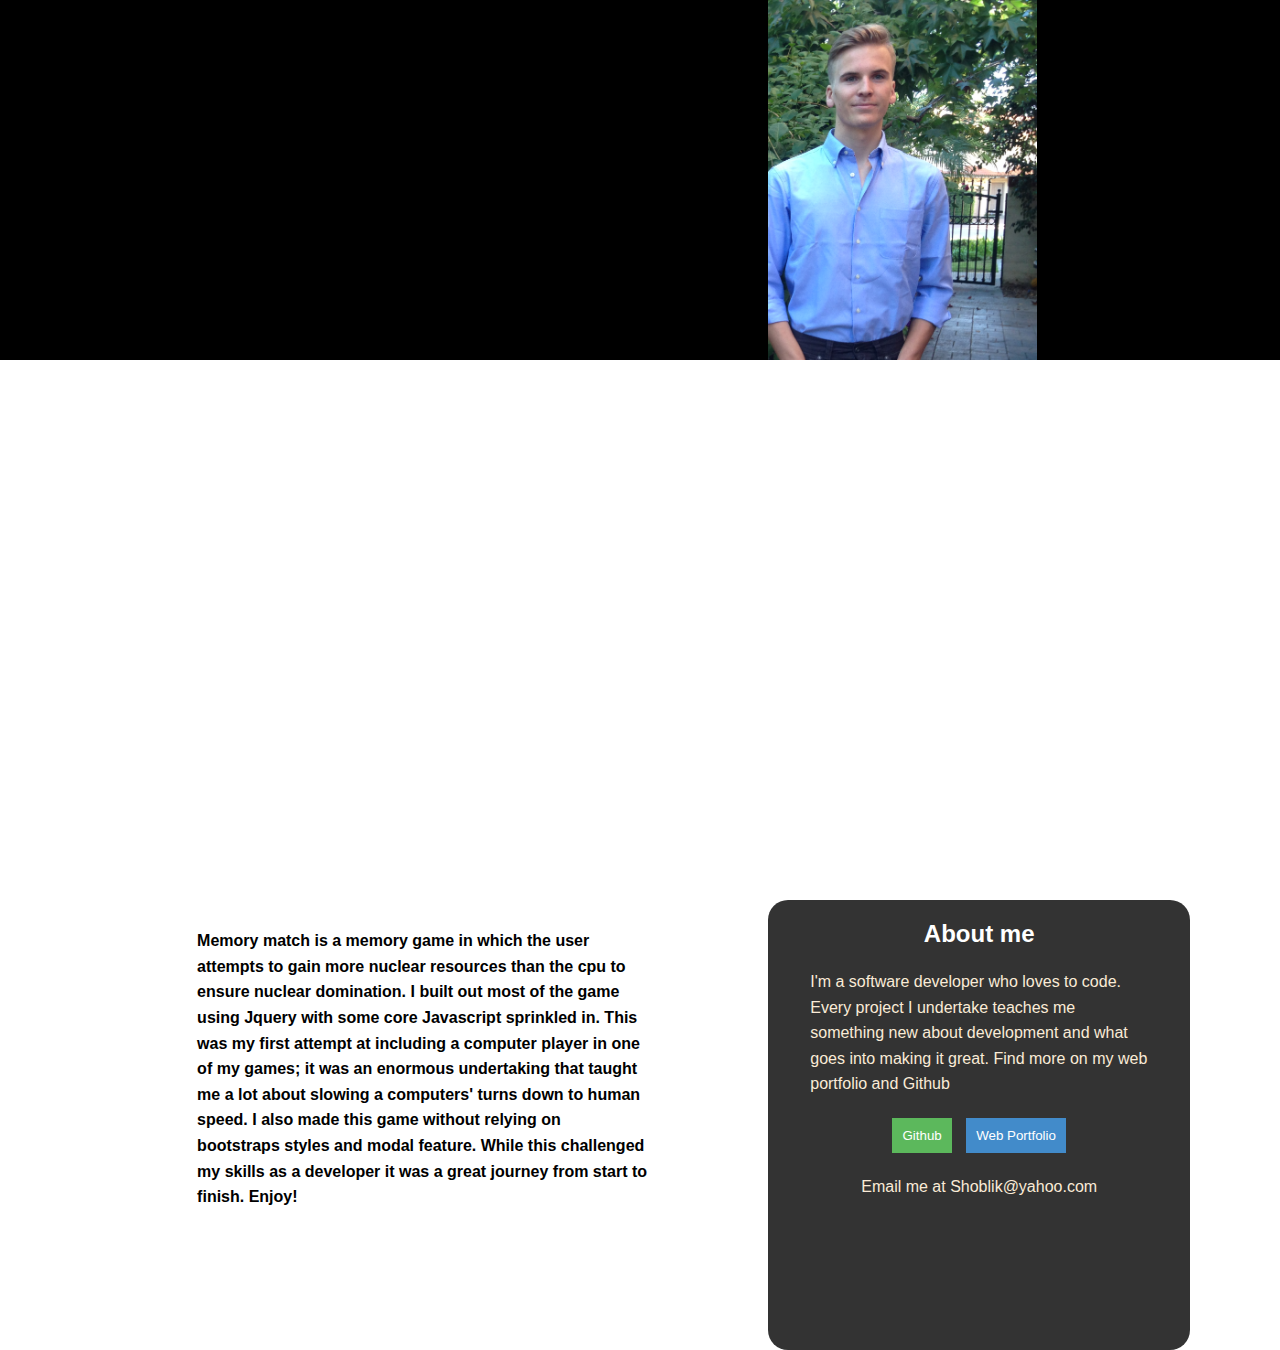
==== about_page/index.html @ 27b8e388 "I'm going to mess with my AI pushing for saftey" ====
<!DOCTYPE html>
<html lang="en">
<head>
    <meta charset="UTF-8">
    <title>About Memory Match</title>
    <script src="https://code.jquery.com/jquery-3.2.1.js" integrity="sha256-DZAnKJ/6XZ9si04Hgrsxu/8s717jcIzLy3oi35EouyE=" crossorigin="anonymous"></script>
    <link rel="stylesheet" href="style.css">
    <script src="main.js"></script>
</head>
<body>
    <header>
            <h1 class="name">Simon Hoblik</h1>
            <h1 class="title">About Memory Match</h1>
            <div class="simonImg"></div>
    </header>
    <main>
        <div class="about">
            <p>Memory match is a memory game in which the user attempts to gain more nuclear resources
            than the cpu to ensure nuclear domination. I built out most of the game using Jquery with some core
            Javascript sprinkled in. This was my first attempt at including a computer player in one of my games;
            it was an enormous undertaking that taught me a lot about slowing a computers' turns down to human speed.
            I also made this game without relying on bootstraps styles and modal feature. While this challenged
            my skills as a developer it was a great journey from start to finish. Enjoy!</p>
        </div>
        <div class="aboutMe">
            <h2>About me</h2>
            <p>I'm a software developer who loves to code. Every project I undertake
            teaches me something new about development and what goes into making it great.
            Find more on my web portfolio and Github</p>
            <div class="wrapper">
                <button class="githubBtn" onclick="location.href = 'https://github.com/Shoblik'">Github</button></a>
                <button class="portfolioBtn" onclick="location.href = '#'">Web Portfolio</button>
            </div>
            <p class="email">Email me at Shoblik@yahoo.com</p>
        </div>
    </main>

</body>
</html>
---- about_page/style.css ----
* {
    margin: 0;
    font-family: sans-serif;
}
body {
    overflow: hidden;
}
header {
    width: 100%;
    height: 40vh;
    background-color: black;
}
header h1 {
    z-index: 0;
    color: white;
    position: absolute;
    left: 15%;
    font-size: 3em;
    top: 50vh;
}
.simonImg {
    display: inline-block;
    background-image: url(images/sexy_nature_pic.JPG);
    background-size: 83vh;
    background-position: top right;
    height: 40vh;
    width: 21%;
    position: relative;
    left: 60%;
}
main {
    z-index:2;
    position: relative;
    width: 100%;
    height: 60vh;
    background-image: url('http://cdn.ebaumsworld.com/mediaFiles/picture/2093252/83711051.jpg');
    background-position: center right;')
}
.about, .aboutMe {
    display: inline-block;
    vertical-align: top;
    position: absolute;
    border-radius: 20px;
    top: 100%;
}
.about {
    width: 44%;
    height: 50vh;
    background-color: rgba(255,255,255, .8);
    left: 11%;

}
.aboutMe {
    width: 33%;
    height: 50vh;
    background-color: rgba(0,0,0, .8);
    left: 60%;

}
.aboutMe h2 {
    text-align: center;
    color: white;
    margin-top: 20px;
}
.aboutMe p, .about p {
    color: antiquewhite;
    margin: 5% 10%;
    line-height: 160%;
}
.wrapper {
    width: 100%;
    text-align: center;
}
.aboutMe .email {
    text-align: center;
}
.aboutMe button {
    margin: 0 5px;
    padding: 10px;
    border-style: none;
    color: white;
}
.portfolioBtn {
    background-color: rgb(66,139,202);
}
.githubBtn {
    background-color: rgb(92,184,92);
}
.about p {
    color: black;
    font-weight: 600;
}
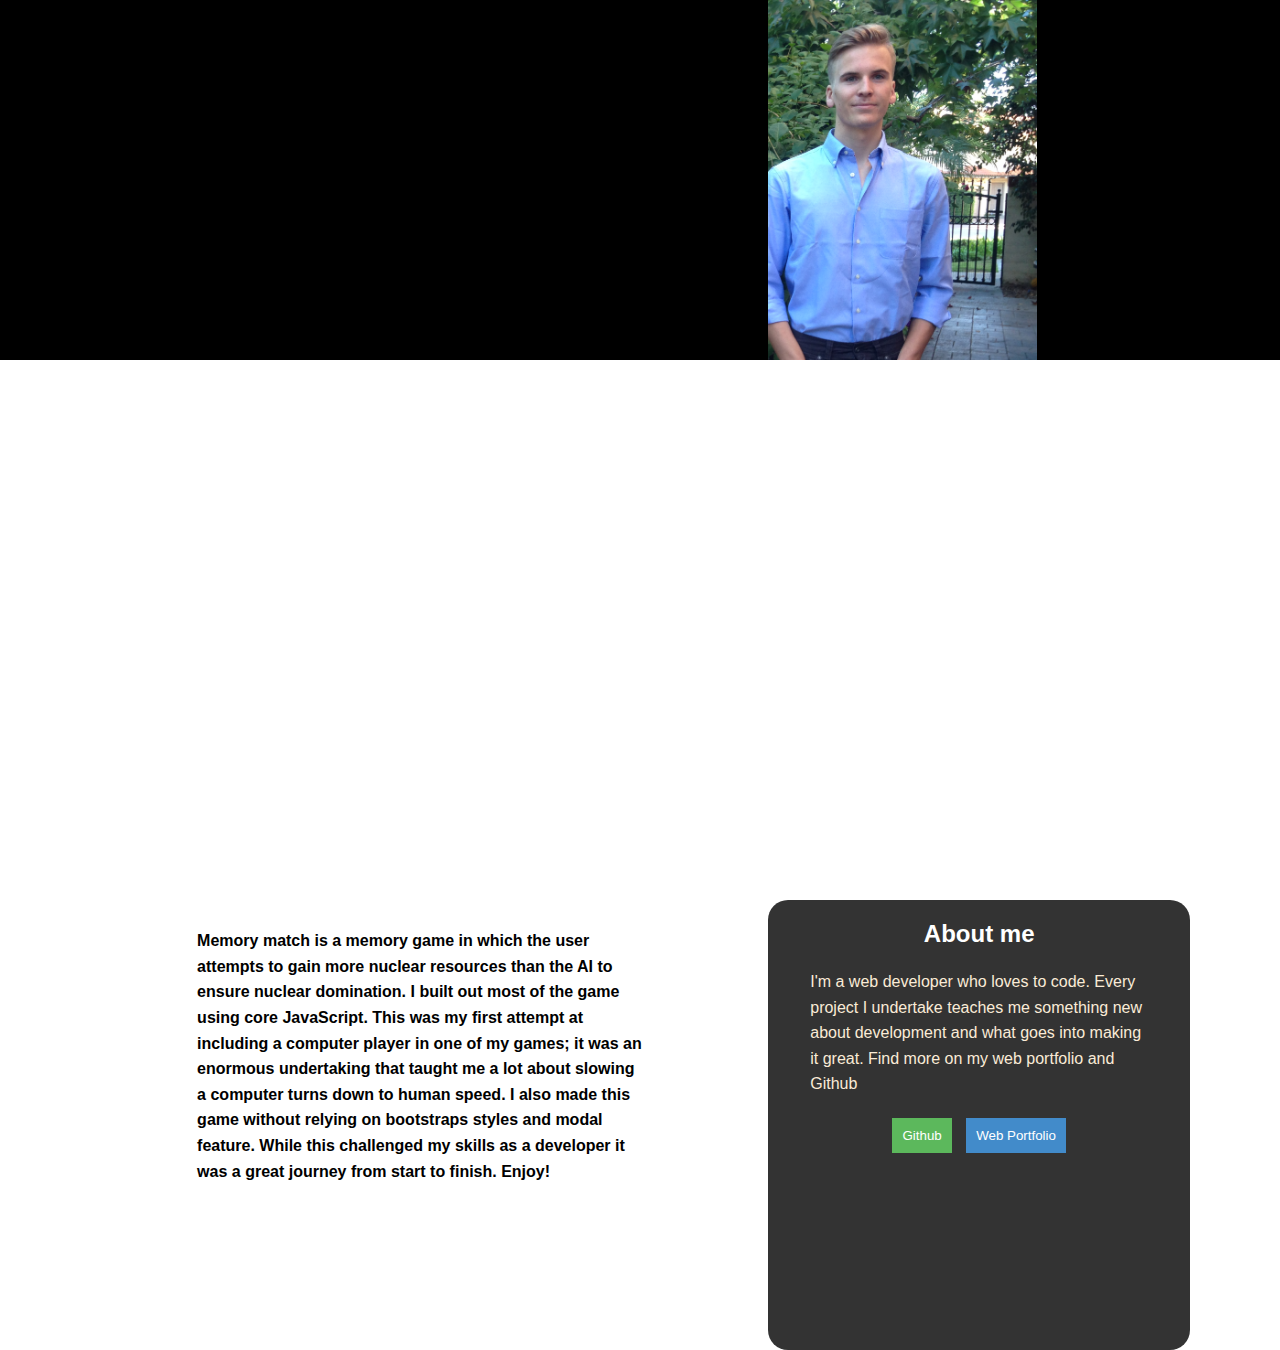
==== commit 69faec79: "added in some buttons that add to the user experience as well as playing around with the info page f" ====
--- a/about_page/index.html
+++ b/about_page/index.html
@@ -16,22 +16,20 @@
     <main>
         <div class="about">
             <p>Memory match is a memory game in which the user attempts to gain more nuclear resources
-            than the cpu to ensure nuclear domination. I built out most of the game using Jquery with some core
-            Javascript sprinkled in. This was my first attempt at including a computer player in one of my games;
-            it was an enormous undertaking that taught me a lot about slowing a computers' turns down to human speed.
+            than the AI to ensure nuclear domination. I built out most of the game using core JavaScript. This was my first attempt at including a computer player in one of my games;
+            it was an enormous undertaking that taught me a lot about slowing a computer turns down to human speed.
             I also made this game without relying on bootstraps styles and modal feature. While this challenged
             my skills as a developer it was a great journey from start to finish. Enjoy!</p>
         </div>
         <div class="aboutMe">
             <h2>About me</h2>
-            <p>I'm a software developer who loves to code. Every project I undertake
+            <p>I'm a web developer who loves to code. Every project I undertake
             teaches me something new about development and what goes into making it great.
             Find more on my web portfolio and Github</p>
             <div class="wrapper">
-                <button class="githubBtn" onclick="location.href = 'https://github.com/Shoblik'">Github</button></a>
-                <button class="portfolioBtn" onclick="location.href = '#'">Web Portfolio</button>
+                <button class="githubBtn" onclick="location.href = 'https://github.com/Shoblik'">Github</button>
+                <button class="portfolioBtn" onclick="location.href = 'http://simonhoblik.com'">Web Portfolio</button>
             </div>
-            <p class="email">Email me at Shoblik@yahoo.com</p>
         </div>
     </main>
 
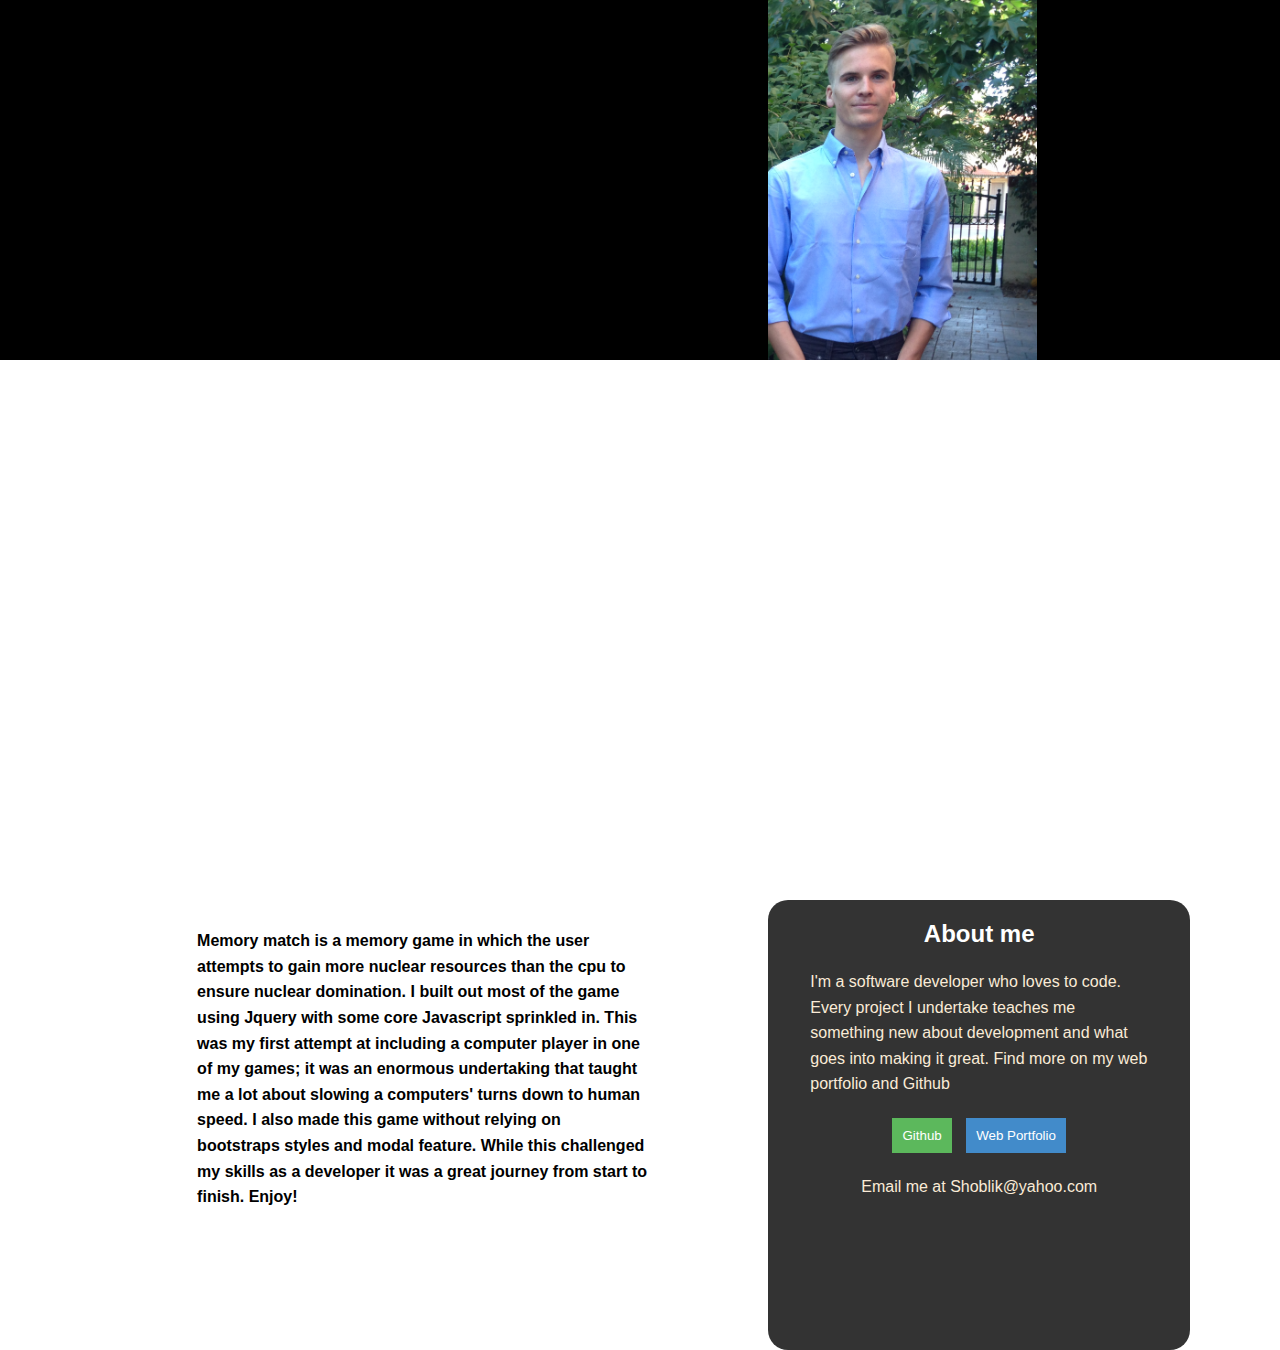
==== commit d24727aa: "Revert "forcing landscape orientation on mobile devices"" ====
--- a/about_page/index.html
+++ b/about_page/index.html
@@ -16,20 +16,22 @@
     <main>
         <div class="about">
             <p>Memory match is a memory game in which the user attempts to gain more nuclear resources
-            than the AI to ensure nuclear domination. I built out most of the game using core JavaScript. This was my first attempt at including a computer player in one of my games;
-            it was an enormous undertaking that taught me a lot about slowing a computer turns down to human speed.
+            than the cpu to ensure nuclear domination. I built out most of the game using Jquery with some core
+            Javascript sprinkled in. This was my first attempt at including a computer player in one of my games;
+            it was an enormous undertaking that taught me a lot about slowing a computers' turns down to human speed.
             I also made this game without relying on bootstraps styles and modal feature. While this challenged
             my skills as a developer it was a great journey from start to finish. Enjoy!</p>
         </div>
         <div class="aboutMe">
             <h2>About me</h2>
-            <p>I'm a web developer who loves to code. Every project I undertake
+            <p>I'm a software developer who loves to code. Every project I undertake
             teaches me something new about development and what goes into making it great.
             Find more on my web portfolio and Github</p>
             <div class="wrapper">
-                <button class="githubBtn" onclick="location.href = 'https://github.com/Shoblik'">Github</button>
-                <button class="portfolioBtn" onclick="location.href = 'http://simonhoblik.com'">Web Portfolio</button>
+                <button class="githubBtn" onclick="location.href = 'https://github.com/Shoblik'">Github</button></a>
+                <button class="portfolioBtn" onclick="location.href = '#'">Web Portfolio</button>
             </div>
+            <p class="email">Email me at Shoblik@yahoo.com</p>
         </div>
     </main>
 
